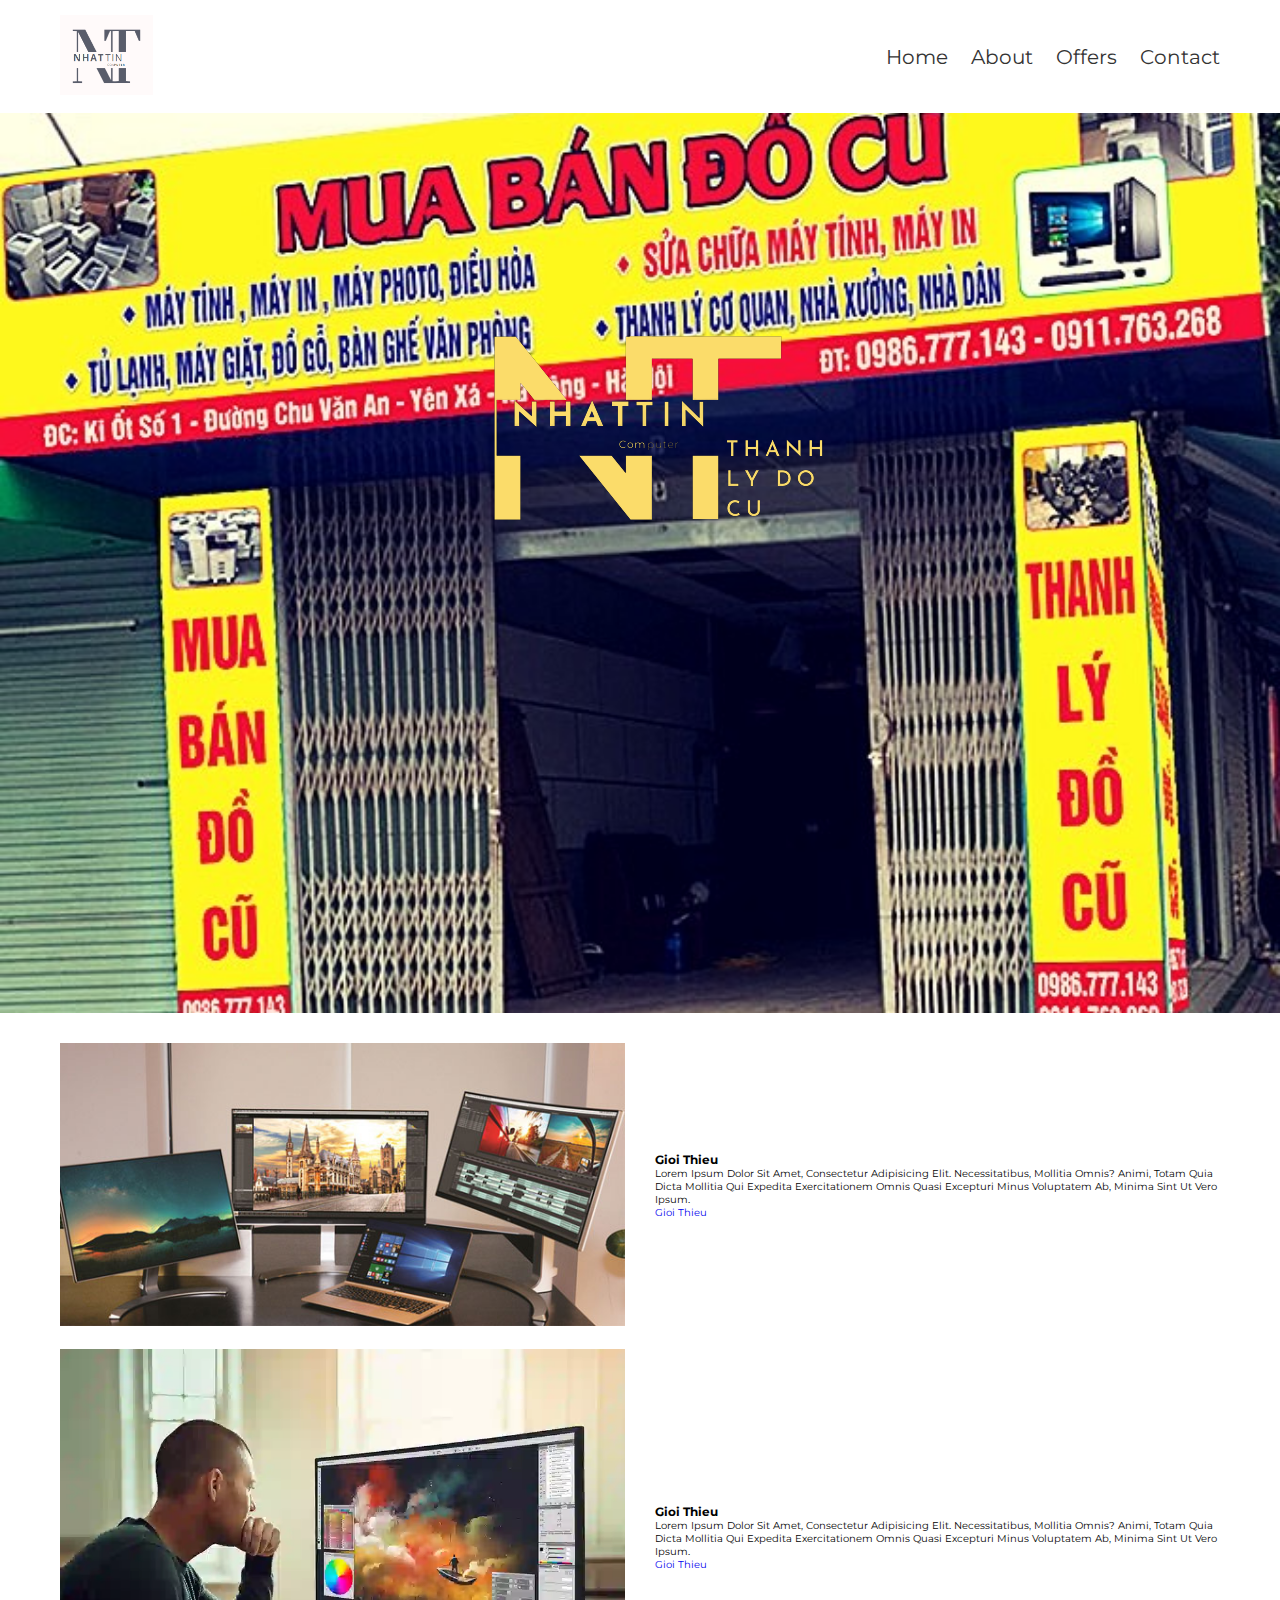
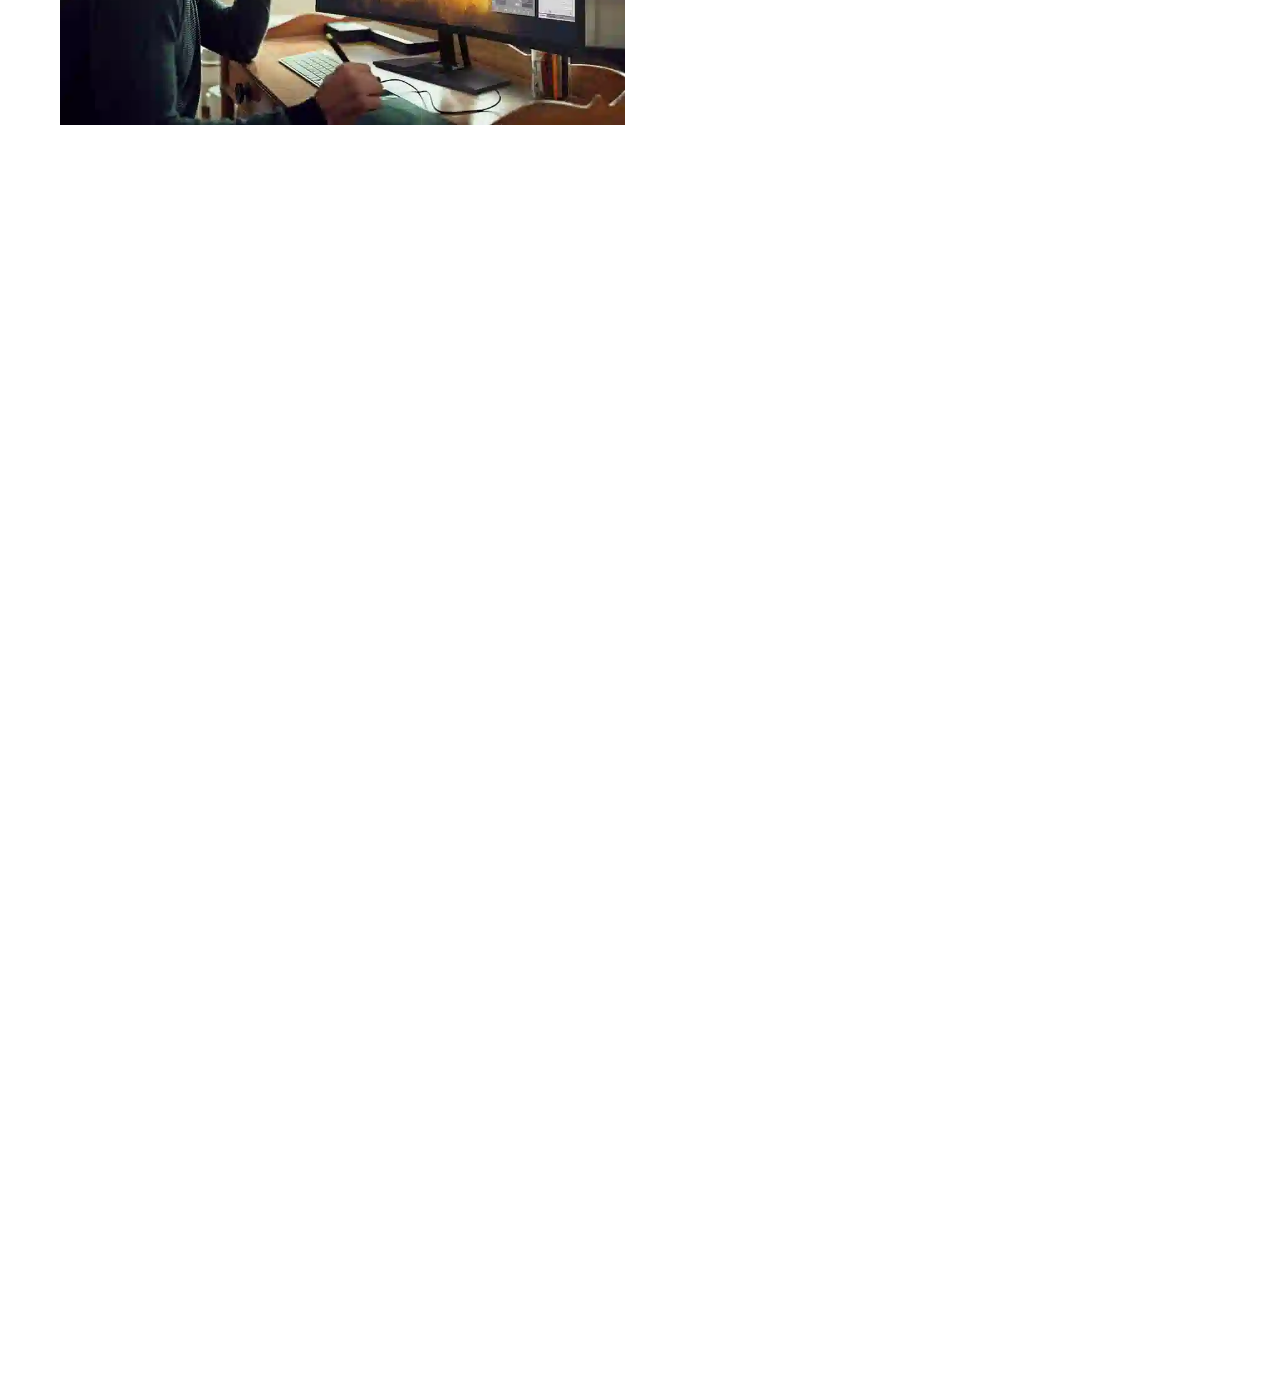
==== index.html @ a96bdae3 "ok" ====
<!DOCTYPE html>
<html lang="en">

<head>
    <meta charset="UTF-8">
    <meta name="viewport" content="width=device-width, initial-scale=1.0">
    <title>Trang chủ</title>
    <!-- custom css file link -->
    <link rel="stylesheet" href="css/style.css">
</head>

<body>
    <!-- header section starts -->

    <header class="header">
       <section class="flex">
        <a href="#home" class="logo"><img src="./img/logo2.PNG" alt=""></a>

        <nav class="navbar">
            <a href="#home">home</a>
            <a href="#about">about</a>
            <a href="#offers">offers</a>
            <a href="#contact">contact</a>

        </nav>

        <div id="menu-btn" class="fas fa-bars"></div>

       </section>

    </header>

    <!-- header section ends -->

    <!-- home section starts -->
<div class="home" id="home">
    <img src="img/logoNen1.png" class="home-img" alt="">
</div>
    <!-- home section ends -->

    <!-- about section starts -->
<section class="about" id="about">
<div class="flex">
    <div class="image">
        <img src="./img/maydohoa5.jpg" alt="">
    </div>
    <div class="content">
        <h3>Gioi thieu</h3>
        <p>Lorem ipsum dolor sit amet, consectetur adipisicing elit. Necessitatibus, mollitia omnis? Animi, totam quia dicta mollitia qui expedita exercitationem omnis quasi excepturi minus voluptatem ab, minima sint ut vero ipsum.</p>
        <a href="#" class="btn">Gioi thieu</a>
    </div>
</div>
<div class="flex">
    <div class="image">
        <img src="./img/maydohoa4.jpg" alt="">
    </div>
    <div class="content">
        <h3>Gioi thieu</h3>
        <p>Lorem ipsum dolor sit amet, consectetur adipisicing elit. Necessitatibus, mollitia omnis? Animi, totam quia dicta mollitia qui expedita exercitationem omnis quasi excepturi minus voluptatem ab, minima sint ut vero ipsum.</p>
        <a href="#" class="btn">Gioi thieu</a>
    </div>
</div>

</section>
    <!-- about section ends -->



















    <!-- custom js file link -->
    <script src="js/script.js"></script>
</body>

</html>
---- css/style.css ----
@import url('https://cdnjs.cloudflare.com/ajax/libs/font-awesome/6.4.2/css/all.min.css');
@import url('https://fonts.googleapis.com/css2?family=Montserrat:ital,wght@0,100;0,200;0,300;0,400;0,600;1,500&family=Poppins:wght@100;300;400;500;600&display=swap');

:root{
    --orange: #FF4600;
    --yellow: #FCB718;
    --black: #333;
    --white:#fff;
    --light-color: #666;
    --light-bg: #f4f4f4;
    --box-shadow:0 .5rem 1rem rgba(0,0,0, .1);
    --border: .1rem solid rgba(0,0,0,.3);
    --gradient:linear-gradient(90deg, var(--yellow), var(--orange));
    --gradient:linear-gradient(90deg, var(--orange), var(--yellow))
}

*{
    font-family: 'Montserrat', sans-serif;
    box-sizing: border-box;
    outline: none; border: none;
    text-decoration: none;
    margin: 0; padding: 0;
    text-transform: capitalize;
}

::selection{
    background-color: var(--black);
    color: var(--white);
}

html{
    font-size:  62.5%;
    scroll-behavior: smooth;
    scroll-padding-top: 9rem;
}

::-webkit-scrollbar{
    width: 1rem;
}

::-webkit-scrollbar-track{
    background-color: var(--white);
}
::-webkit-scrollbar-thumb{
    background-color: var(--black);
}

section{
    padding: 3rem 2rem;
    margin: 0 auto;
    max-width: 1200px;
}

body{
    height: 300rem;
}

.header{
    position: sticky;
    top: 0; left: 0; right: 0;
    z-index: 1000;
    background-color: var(--white);
}

.header.active{
    transition: .2s linear;
    box-shadow: var(--box-shadow);
}

.header .flex{
    padding-top: 1.5rem;
    padding-bottom: 1.5rem;
    display: flex;
    align-items: center;
    justify-content: space-between;
}
.header .flex .logo img{
    height: 8rem;
}

.header .flex .navbar a{
    margin-left: 2rem;
    font-size: 2rem;
    color: var(--black);
}

.header .flex .navbar a:hover{
    color: var(--orange);
}

#menu-btn{
    font-size: 2.5rem;
    cursor: pointer;
    color: var(--black);
    display: none;
}

.home{
    min-height: 100vh;
    background: url('/img/anhcuahang2.PNG') no-repeat;
    background-size: cover;
    background-position: center;
    text-align: center;
    padding: 2rem;
}
.home .home-img{
    margin-top: 5vh;
    transform-origin: .2s linear;
}
.about .flex{
    display: flex;
    flex-wrap: wrap;
    gap: 3rem;
    align-items: center;
}

.about .flex:last-child{
    flex-wrap: wrap-reverse;
    margin-top: 2rem;
}

.about .flex .image{
    flex: 1 1 40rem;
}
.about .flex .image img{
    width: 100%;
}

.about .flex .content{
    flex: 1 1 40rem;
}

















/* media queries */
@media(max-width:991px){
    html{
        font-size:  55%;
    }

    .home .home-img{
        width: 100%;
    }
}
@media(max-width:768px){

    #menu-btn{
        display: inline-block;
        transition: .2s linear;
    }

    #menu-btn.fa-times{
        transform: rotate(90deg);
    }

    .header .flex{
        position: relative;
    }
    .header .flex .navbar{
        position: absolute;
        top: 99%; left: 0; right: 0;
        background-color: var(--white);
        border-top: var(--border);
        border-bottom: var(--border);
        clip-path: polygon(0 0, 100% 0, 100% 0, 0 0);
        transition: .2s linear;
    }

    .header .flex .navbar.active{
        clip-path: polygon(0 0, 100% 0, 100% 100%, 0 100%);
    }
    .header .flex .navbar a{
        display: block;
        margin: 2rem;
    }

    .home{
        min-height:  85vh;
    }
}

@media(max-width:450px){
    html{
        font-size: 50%;
    }
    .home{
        min-height:  55vh;
    }
}
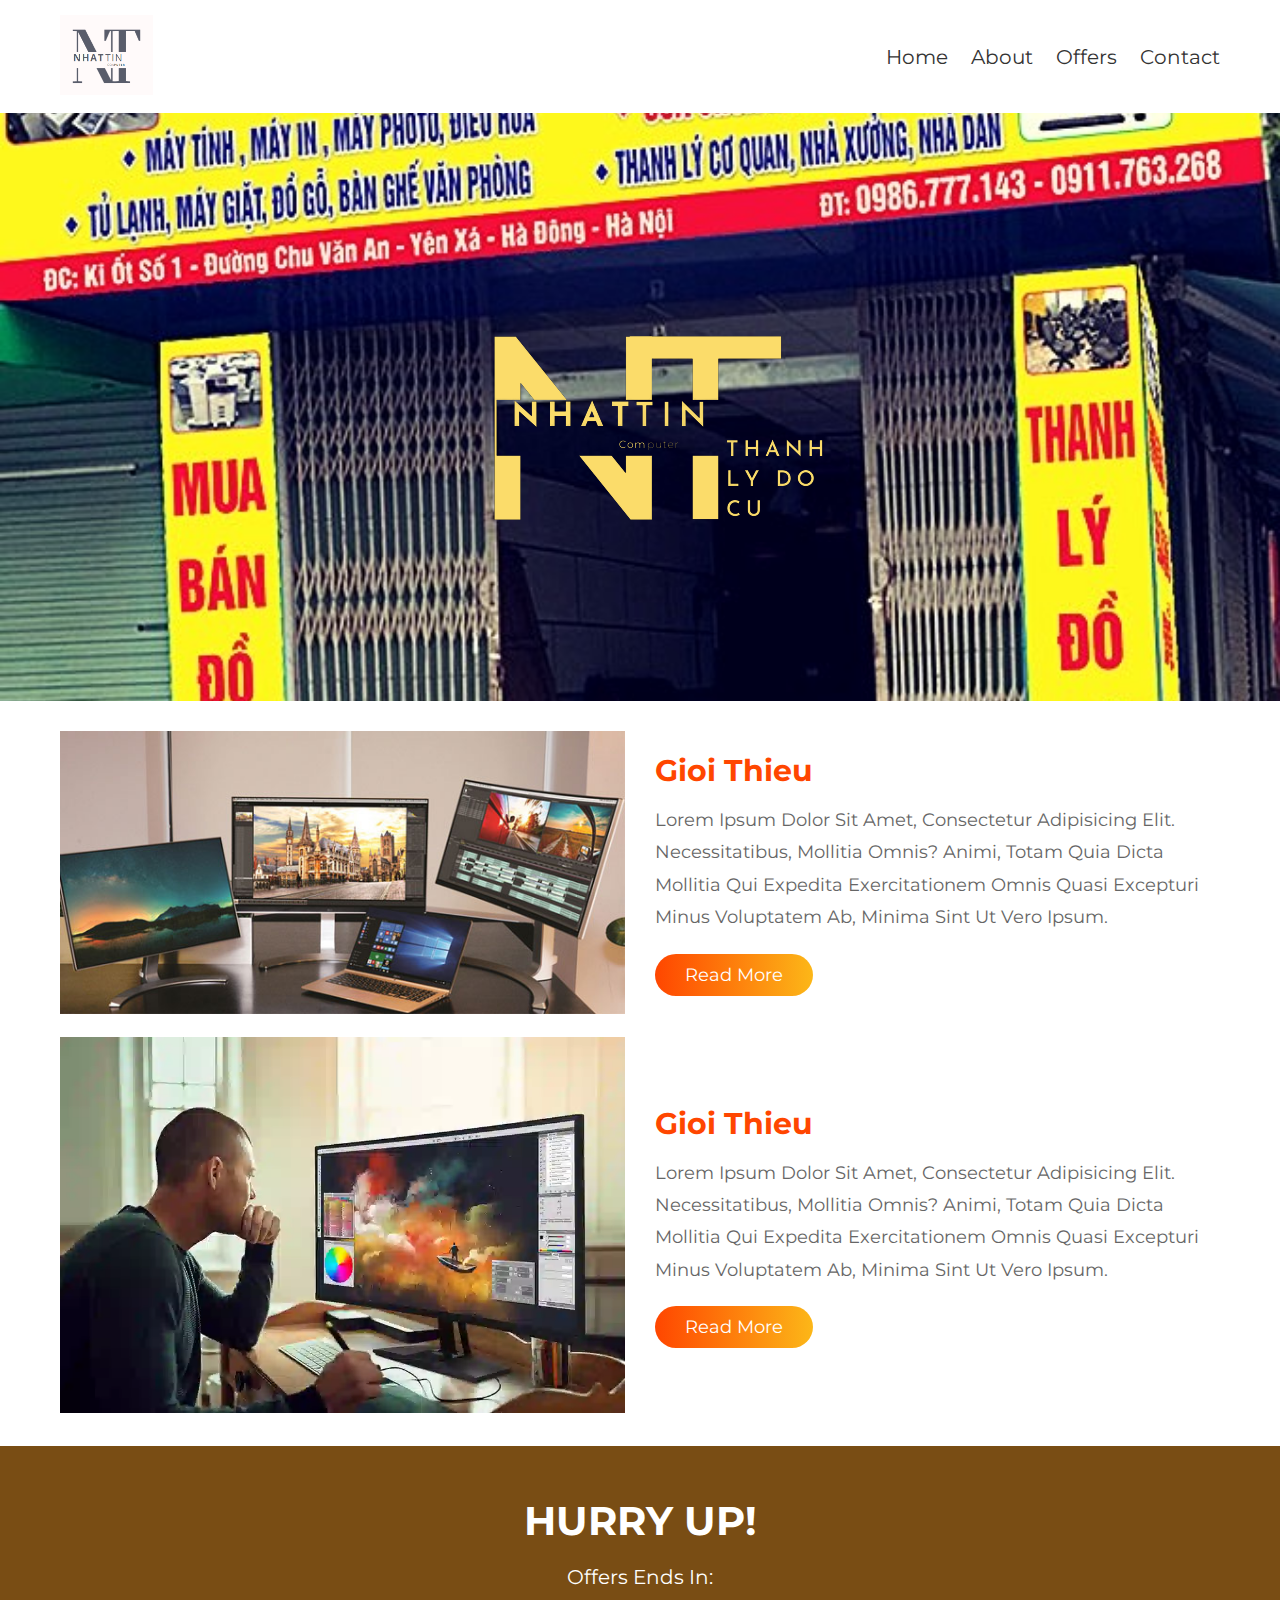
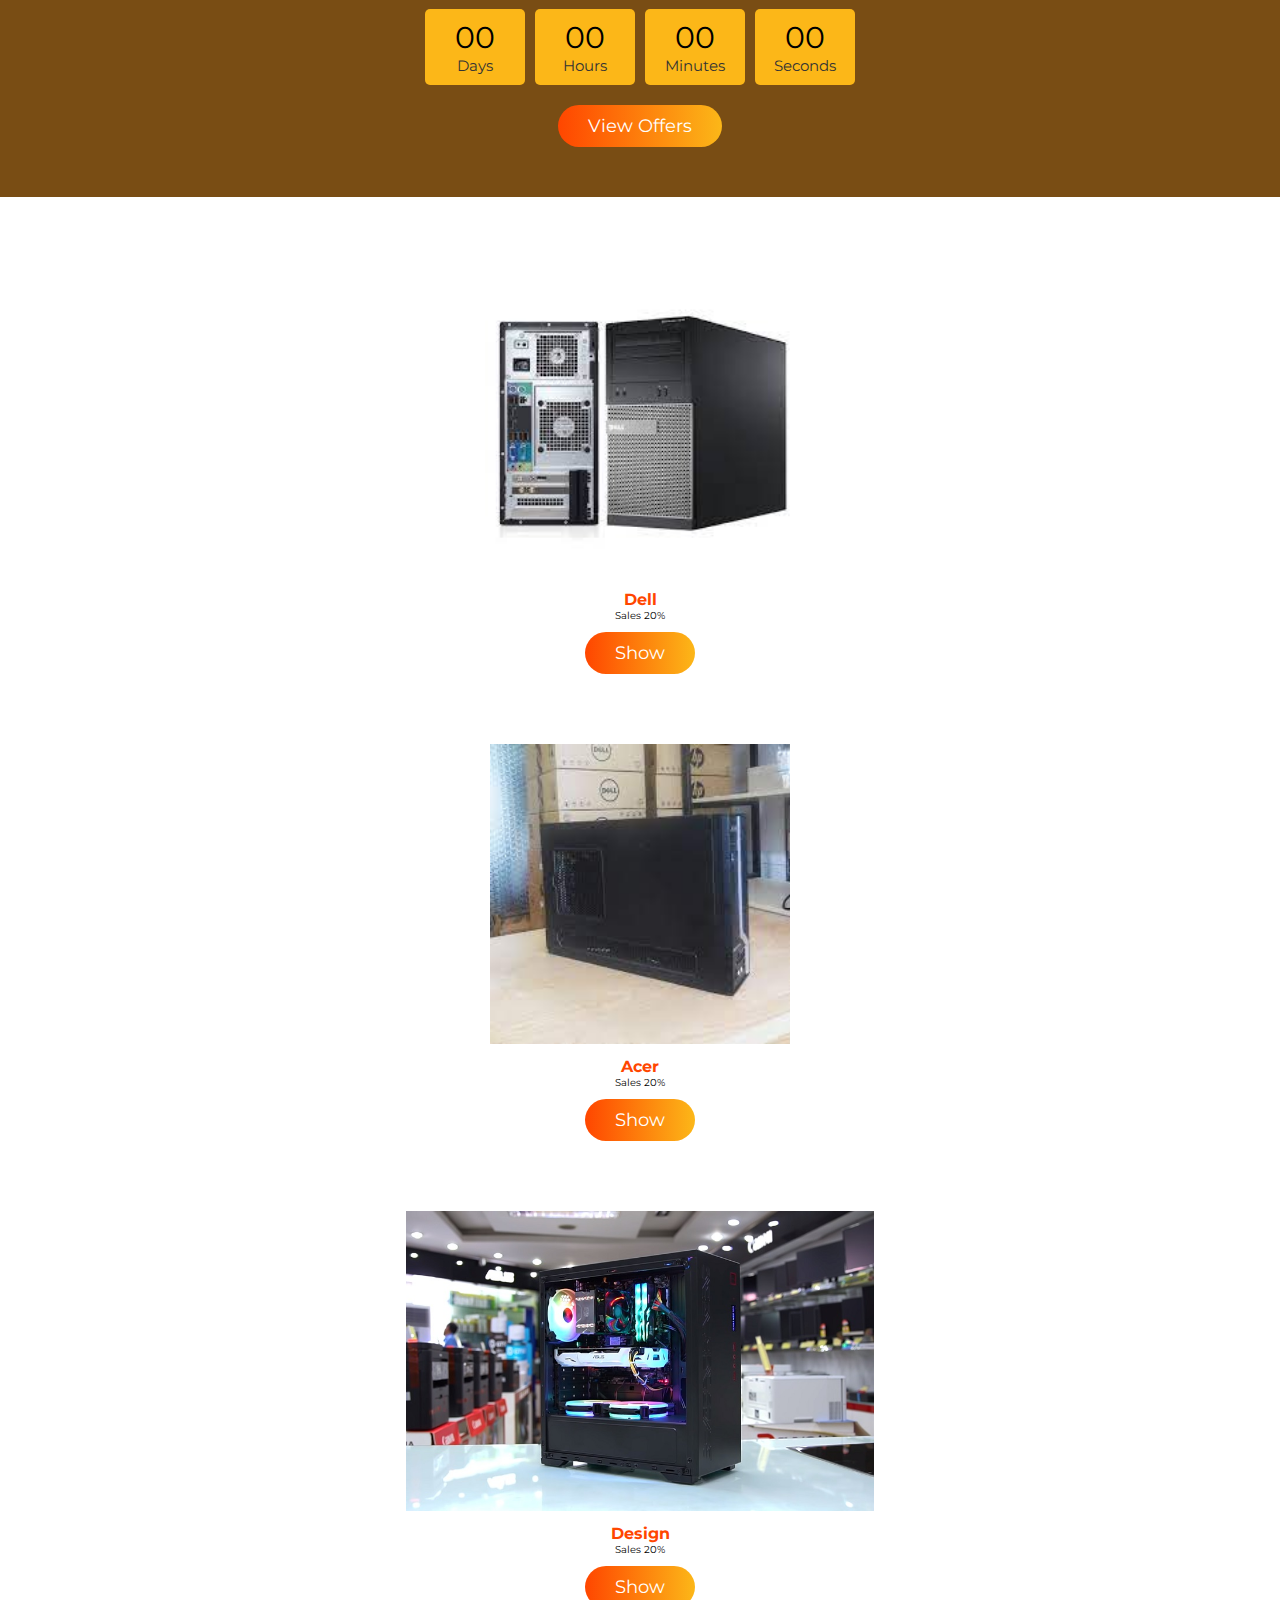
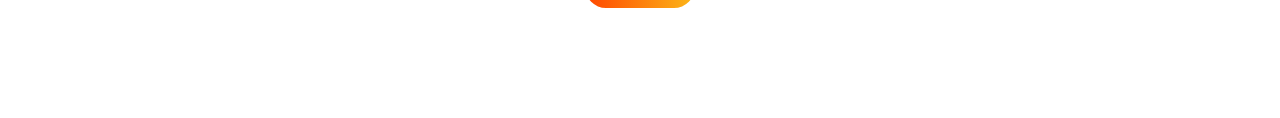
==== commit f42409df: "ok" ====
--- a/index.html
+++ b/index.html
@@ -13,56 +13,119 @@
     <!-- header section starts -->
 
     <header class="header">
-       <section class="flex">
-        <a href="#home" class="logo"><img src="./img/logo2.PNG" alt=""></a>
+        <section class="flex">
+            <a href="#home" class="logo"><img src="./img/logo2.PNG" alt=""></a>
 
-        <nav class="navbar">
-            <a href="#home">home</a>
-            <a href="#about">about</a>
-            <a href="#offers">offers</a>
-            <a href="#contact">contact</a>
+            <nav class="navbar">
+                <a href="#home">home</a>
+                <a href="#about">about</a>
+                <a href="#offers">offers</a>
+                <a href="#contact">contact</a>
 
-        </nav>
+            </nav>
 
-        <div id="menu-btn" class="fas fa-bars"></div>
+            <div id="menu-btn" class="fas fa-bars"></div>
 
-       </section>
+        </section>
 
     </header>
 
     <!-- header section ends -->
 
     <!-- home section starts -->
-<div class="home" id="home">
-    <img src="img/logoNen1.png" class="home-img" alt="">
-</div>
+    <div class="home" id="home">
+        <a href="https://www.facebook.com/profile.php?id=100088288512773" target="_blank"><img src="img/logoNen1.png"
+                class="home-img" alt=""></a>
+    </div>
     <!-- home section ends -->
 
     <!-- about section starts -->
-<section class="about" id="about">
-<div class="flex">
-    <div class="image">
-        <img src="./img/maydohoa5.jpg" alt="">
+    <section class="about" id="about">
+        <div class="flex">
+            <div class="image">
+                <img src="./img/maydohoa5.jpg" alt="">
+            </div>
+            <div class="content">
+                <h3>Gioi thieu</h3>
+                <p>Lorem ipsum dolor sit amet, consectetur adipisicing elit. Necessitatibus, mollitia omnis? Animi,
+                    totam quia dicta mollitia qui expedita exercitationem omnis quasi excepturi minus voluptatem ab,
+                    minima sint ut vero ipsum.</p>
+                <a href="#" class="btn">read more</a>
+            </div>
+        </div>
+        <div class="flex">
+            <div class="image">
+                <img src="./img/maydohoa4.jpg" alt="">
+            </div>
+            <div class="content">
+                <h3>Gioi thieu</h3>
+                <p>Lorem ipsum dolor sit amet, consectetur adipisicing elit. Necessitatibus, mollitia omnis? Animi,
+                    totam quia dicta mollitia qui expedita exercitationem omnis quasi excepturi minus voluptatem ab,
+                    minima sint ut vero ipsum.</p>
+                <a href="#" class="btn">read more</a>
+            </div>
+        </div>
+
+    </section>
+    <!-- about section ends -->
+
+    <!-- count down section starts -->
+    <div class="offer-countdown">
+        <section class="content">
+            <h3>Hurry up!</h3>
+            <p>offers ends in: </p>
+            <div class="flex">
+                <div class="box">
+                    <div class="count" id="day">00</div>
+                    <span>days</span>
+                </div>
+                <div class="box">
+                    <div class="count" id="hour">00</div>
+                    <span>hours</span>
+                </div>
+                <div class="box">
+                    <div class="count" id="minute">00</div>
+                    <span>minutes</span>
+                </div>
+                <div class="box">
+                    <div class="count" id="second">00</div>
+                    <span>seconds</span>
+                </div>
+            </div>
+            <a href="#offers" class="btn"> View offers</a>
+        </section>
     </div>
-    <div class="content">
-        <h3>Gioi thieu</h3>
-        <p>Lorem ipsum dolor sit amet, consectetur adipisicing elit. Necessitatibus, mollitia omnis? Animi, totam quia dicta mollitia qui expedita exercitationem omnis quasi excepturi minus voluptatem ab, minima sint ut vero ipsum.</p>
-        <a href="#" class="btn">Gioi thieu</a>
-    </div>
-</div>
-<div class="flex">
-    <div class="image">
-        <img src="./img/maydohoa4.jpg" alt="">
-    </div>
-    <div class="content">
-        <h3>Gioi thieu</h3>
-        <p>Lorem ipsum dolor sit amet, consectetur adipisicing elit. Necessitatibus, mollitia omnis? Animi, totam quia dicta mollitia qui expedita exercitationem omnis quasi excepturi minus voluptatem ab, minima sint ut vero ipsum.</p>
-        <a href="#" class="btn">Gioi thieu</a>
-    </div>
-</div>
 
-</section>
-    <!-- about section ends -->
+    <!-- count down section ends -->
+
+    <!-- offers section starts -->
+    <section class="offers" id="offers">
+        <section class="products-slider">
+            <div>
+                <div class="box">
+                    <img src="./img/maydell2.jpg" alt="">
+                    <h3>Dell</h3>
+                    <p>sales 20%</p>
+                    <a href="#" class="btn">show</a>
+                </div>
+
+                <div class="box">
+                    <img src="./img/mayacer2.jpg" alt="">
+                    <h3>Acer</h3>
+                    <p>sales 20%</p>
+                    <a href="#" class="btn">show</a>
+                </div>
+                <div class="box">
+                    <img src="./img/maydohoa1.jpg" alt="">
+                    <h3>Design</h3>
+                    <p>sales 20%</p>
+                    <a href="#" class="btn">show</a>
+                </div>
+            </div>
+        </section>
+    </section>
+
+    <!-- offers section ends -->
 
 
 
--- a/css/style.css
+++ b/css/style.css
@@ -55,6 +55,19 @@
     height: 300rem;
 }
 
+.btn{
+    margin-top:  1rem;
+    display: inline-block;
+    cursor: pointer;
+    padding: 1rem 3rem;
+    background: var(--gradient);
+    border-radius: 5rem;
+    font-size: 1.8rem;
+    color: var(--white) ;
+}
+.btn:hover{
+    background: var(--light-color) ;
+}
 .header{
     position: sticky;
     top: 0; left: 0; right: 0;
@@ -96,7 +109,7 @@
 }
 
 .home{
-    min-height: 100vh;
+    min-height: 50vh;
     background: url('/img/anhcuahang2.PNG') no-repeat;
     background-size: cover;
     background-position: center;
@@ -129,6 +142,93 @@
 .about .flex .content{
     flex: 1 1 40rem;
 }
+
+.about .flex .content h3{
+    font-size: 3rem;
+    color: var(--orange);
+    margin-bottom: .5rem;
+}
+
+.about .flex .content p{
+    padding: 1rem 0;
+    font-size:  1.8rem;
+    color: var(--light-color);
+    line-height: 1.8;
+}
+
+.offer-countdown{
+    background-color:rgb(121, 77, 20) ;
+    background-size: cover;
+    background-position: center;
+    padding: 2rem 0;
+}
+
+.offer-countdown .content{
+    text-align:  center;
+}
+
+.offer-countdown .content h3{
+    text-transform: uppercase;
+    font-size:  4rem;
+    color: var(--white) ;
+    margin-bottom: 1rem;
+}
+
+.offer-countdown .content p{
+    font-size:  2rem;
+    color: var(--white);
+    padding: 1rem 0;
+}
+.offer-countdown .content .flex{
+    display: flex;
+    justify-content: center;
+    gap: 1rem;
+    margin:  1rem 0;
+}
+
+.offer-countdown .content .flex .box{
+    width:  10rem;
+    border-radius:  .5rem;
+    background-color: var(--yellow);
+    padding:  1rem;
+}
+.offer-countdown .content .flex .box .count{
+    font-size: 3rem;
+    color: -- var(--black);
+}
+
+.offer-countdown .content .flex .box span{
+    font-size: 1.5rem;
+    color: var(--black);
+}
+
+.offers .products-slider .box{
+    text-align: center;
+    padding: 2rem;
+    margin-bottom: 3rem;
+    overflow: hidden;
+    user-select: none;
+}
+.offers .products-slider .box img{
+    height: 30rem;
+    width:  100%;
+    object-fit: contain;
+    transition: .2s linear;
+    margin-bottom: 1rem;
+}
+
+.offers .products-slider .box:hover img{
+    transform: scale(1.1);
+}
+
+.offers .products-slider .box h3{
+    font-size:  1.6rem;
+    color: var(--orange);
+
+}
+
+
+
 
 
 
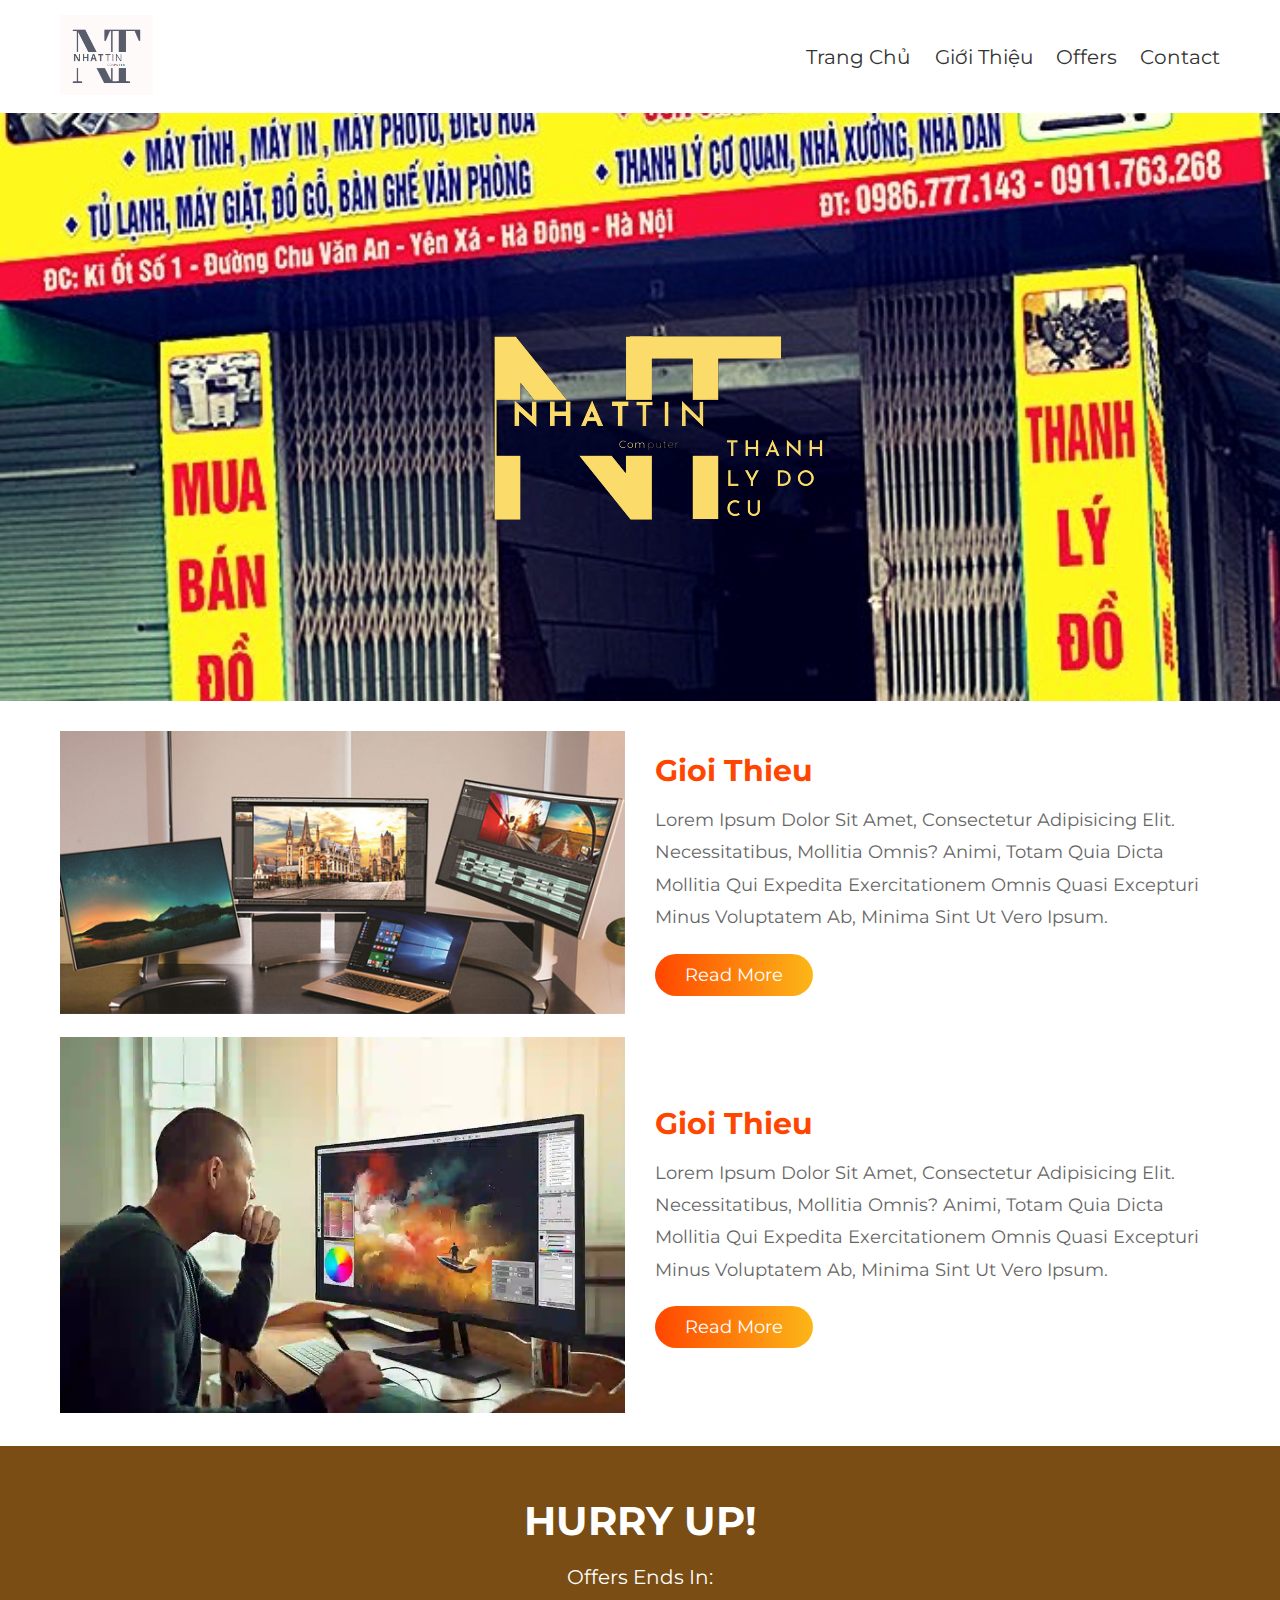
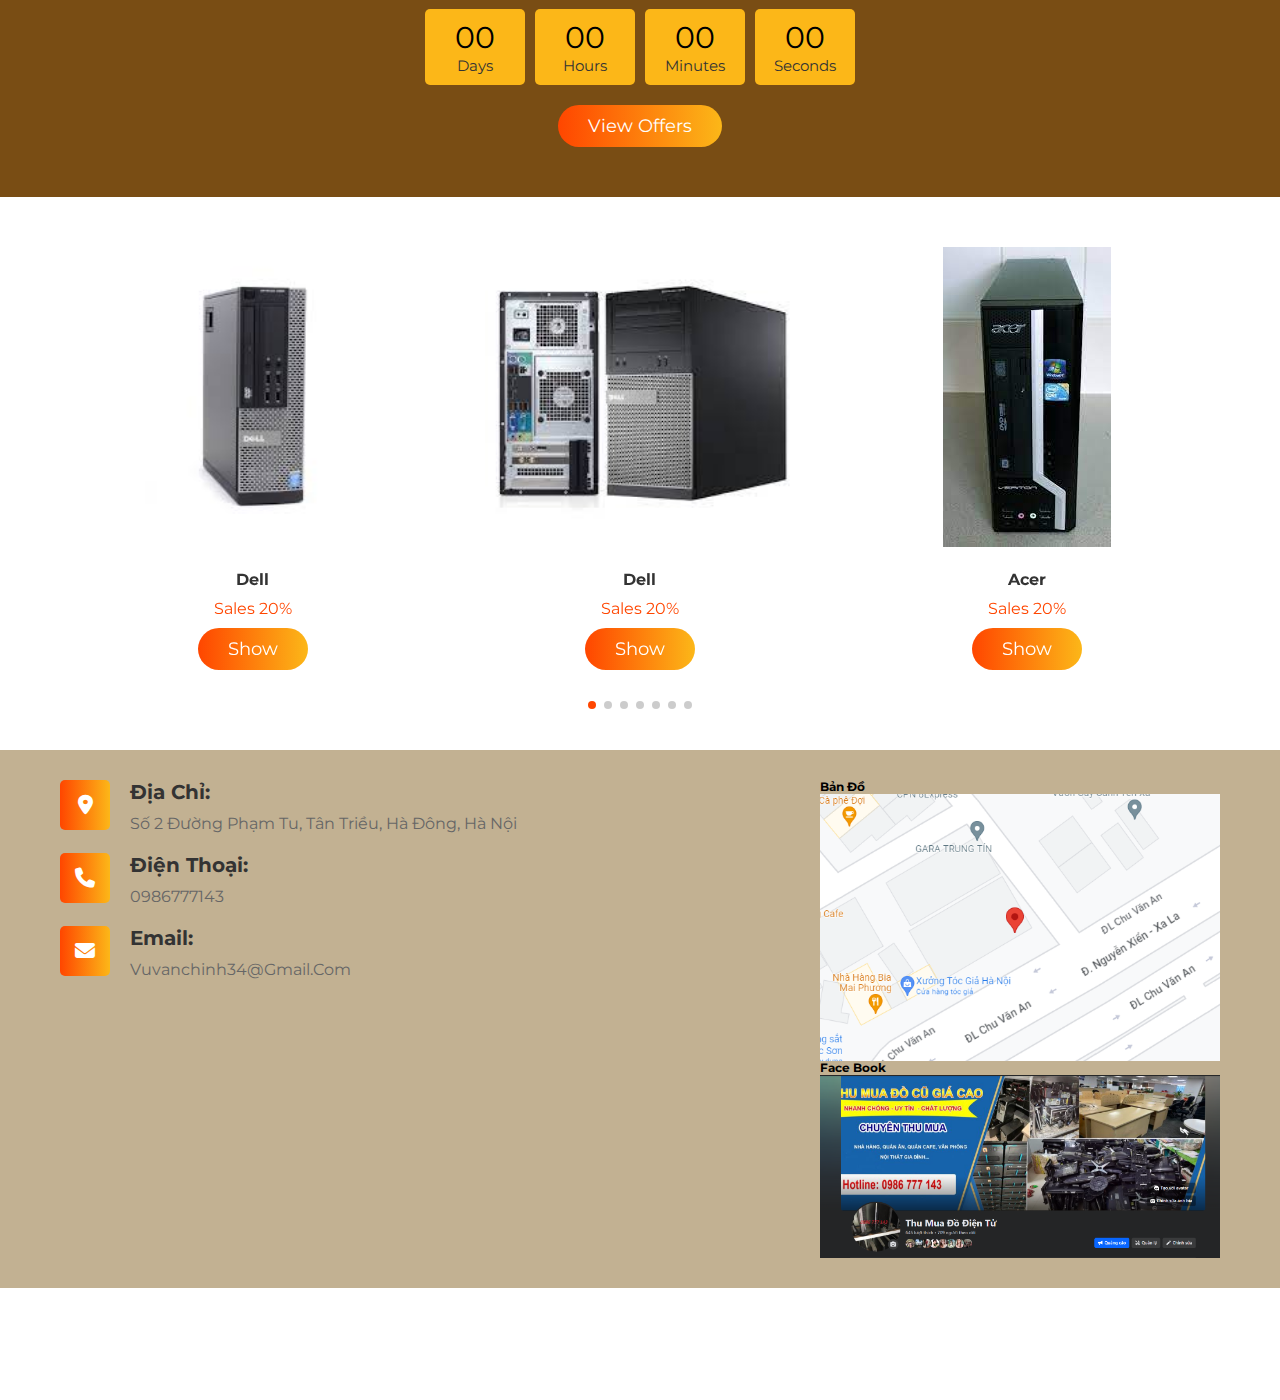
==== commit 131f1b05: "ok" ====
--- a/index.html
+++ b/index.html
@@ -5,7 +5,9 @@
     <meta charset="UTF-8">
     <meta name="viewport" content="width=device-width, initial-scale=1.0">
     <title>Trang chủ</title>
+
     <!-- custom css file link -->
+    <link rel="stylesheet" href="https://cdn.jsdelivr.net/npm/swiper@11/swiper-bundle.min.css" />
     <link rel="stylesheet" href="css/style.css">
 </head>
 
@@ -14,11 +16,11 @@
 
     <header class="header">
         <section class="flex">
-            <a href="#home" class="logo"><img src="./img/logo2.PNG" alt=""></a>
+            <a href="./index.html" class="logo"><img src="./img/logo2.PNG" alt=""></a>
 
             <nav class="navbar">
-                <a href="#home">home</a>
-                <a href="#about">about</a>
+                <a href="#home">Trang chủ </a>
+                <a href="./gioithieu.html">Giới thiệu</a>
                 <a href="#offers">offers</a>
                 <a href="#contact">contact</a>
 
@@ -100,32 +102,100 @@
 
     <!-- offers section starts -->
     <section class="offers" id="offers">
-        <section class="products-slider">
-            <div>
-                <div class="box">
+
+        <div class="swiper products-slider">
+
+            <div class="swiper-wrapper">
+
+                <div class="swiper-slide box">
+                    <img src="./img/maydell1.jpg" alt="">
+                    <h3>Dell</h3>
+                    <p>sales 20%</p>
+                    <a href="#" class="btn">show</a>
+                </div>
+                <div class="swiper-slide box">
                     <img src="./img/maydell2.jpg" alt="">
                     <h3>Dell</h3>
                     <p>sales 20%</p>
                     <a href="#" class="btn">show</a>
                 </div>
-
-                <div class="box">
+                <div class="swiper-slide box">
+                    <img src="./img/mayacer1.jpg" alt="">
+                    <h3>Acer</h3>
+                    <p>sales 20%</p>
+                    <a href="#" class="btn">show</a>
+                </div>
+                <div class="swiper-slide box">
                     <img src="./img/mayacer2.jpg" alt="">
                     <h3>Acer</h3>
                     <p>sales 20%</p>
                     <a href="#" class="btn">show</a>
                 </div>
-                <div class="box">
+                <div class="swiper-slide box">
                     <img src="./img/maydohoa1.jpg" alt="">
                     <h3>Design</h3>
                     <p>sales 20%</p>
                     <a href="#" class="btn">show</a>
                 </div>
-            </div>
+                <div class="swiper-slide box">
+                    <img src="./img/maydohoa2.jpg" alt="">
+                    <h3>Design</h3>
+                    <p>sales 20%</p>
+                    <a href="#" class="btn">show</a>
+                </div>
+                <div class="swiper-slide box">
+                    <img src="./img/maygame1.jpg" alt="">
+                    <h3>Gaming</h3>
+                    <p>sales 20%</p>
+                    <a href="#" class="btn">show</a>
+                </div>
+            </div>
+            <div class="swiper-pagination"></div>
+        </div>
+    </section>
+
+    <!-- offers section ends -->
+
+    <!-- contact section starts -->
+    <div class="contact-container">
+        <section class="row">
+            <div class="info-container">
+                <div class="box">
+                    <i class="fas fa-map-marker-alt"></i>
+                    <div>
+                        <h3>Địa chỉ:</h3>
+                        <p>Số 2 Đường Phạm Tu, Tân Triều, Hà Đông, Hà Nội </p>
+                    </div>
+                </div>
+                <div class="box">
+                    <i class="fas fa-phone"></i>
+                    <div>
+                        <h3>Điện thoại:</h3>
+                        <p>0986777143 </p>
+                    </div>
+                </div>
+                <div class="box">
+                    <i class="fas fa-envelope"></i>
+                    <div>
+                        <h3>Email:</h3>
+                        <p>vuvanchinh34@gmail.com</p>
+                    </div>
+                </div>
+            </div>
+            <footer action="" method="post">
+                <div class="footer">
+                    <h3>Bản đồ</h3>
+                    <a href="https://maps.app.goo.gl/PVyD3UGSCwwxdnuL7" target="_blank"><img src="./img/bando.PNG"
+                            alt=""></a>
+                    <h3>Face book</h3>
+                    <a href="https://www.facebook.com/profile.php?id=100088288512773" target="_blank"><img
+                            src="./img/fanpage.PNG" alt=""></a>
+                </div>
+            </footer>
         </section>
-    </section>
-
-    <!-- offers section ends -->
+    </div>
+    <!-- contact section ends -->
+
 
 
 
@@ -146,6 +216,7 @@
 
 
     <!-- custom js file link -->
+    <script src="https://cdn.jsdelivr.net/npm/swiper@11/swiper-bundle.min.js"></script>
     <script src="js/script.js"></script>
 </body>
 
--- a/css/style.css
+++ b/css/style.css
@@ -223,10 +223,81 @@
 
 .offers .products-slider .box h3{
     font-size:  1.6rem;
+    color: var(--black);
+    margin:  1rem 0;
+}
+
+.offers .products-slider .box p{
+    font-size:  1.6rem;
     color: var(--orange);
-
-}
-
+}
+
+.swiper-pagination-bullet-active{
+    background: var(--orange)
+}
+.contact-container{
+    background-color: rgb(194, 177, 146);
+    background-size: cover;
+    background-position: center;
+    background-attachment: fixed;
+}
+.contact-container .row{
+    display: flex;
+    flex-wrap: wrap;
+    gap: 2rem;
+}
+
+.contact-container .row .info-container{
+    flex: 1 1 30rem;
+}
+
+.contact-container .row .info-container .box{
+    display: flex;
+    gap: 2rem;
+}
+.contact-container .row .info-container .box i{
+    height: 5rem;
+    width: 5rem;
+    line-height: 4.9rem;
+    font-size: 2rem;
+    color: var(--white);
+    background: var(--gradient);
+    border-radius: .5rem;
+    text-align: center;
+}
+.contact-container .row .info-container .box:nth-child(2){
+    margin: 2rem 0;
+}
+
+.contact-container .row .info-container .box h3{
+    font-size: 2rem;
+    margin-bottom: .5rem;
+    color: var(--black);
+}
+.contact-container .row .info-container .box p{
+    font-size: 1.6rem;
+    color: var(--light-color);
+    padding-top: .5rem;
+}
+.footer{
+    width: 40rem;
+    height: auto;
+    overflow: hidden;
+}
+
+.footer img{
+    width: 100%;
+    height: 100%;
+    display: block;
+}
+
+
+.contact-container .row form{
+    flex: 1 1 50rem;
+}
+.introduction p{
+    font-size: medium;
+}
 
 
 
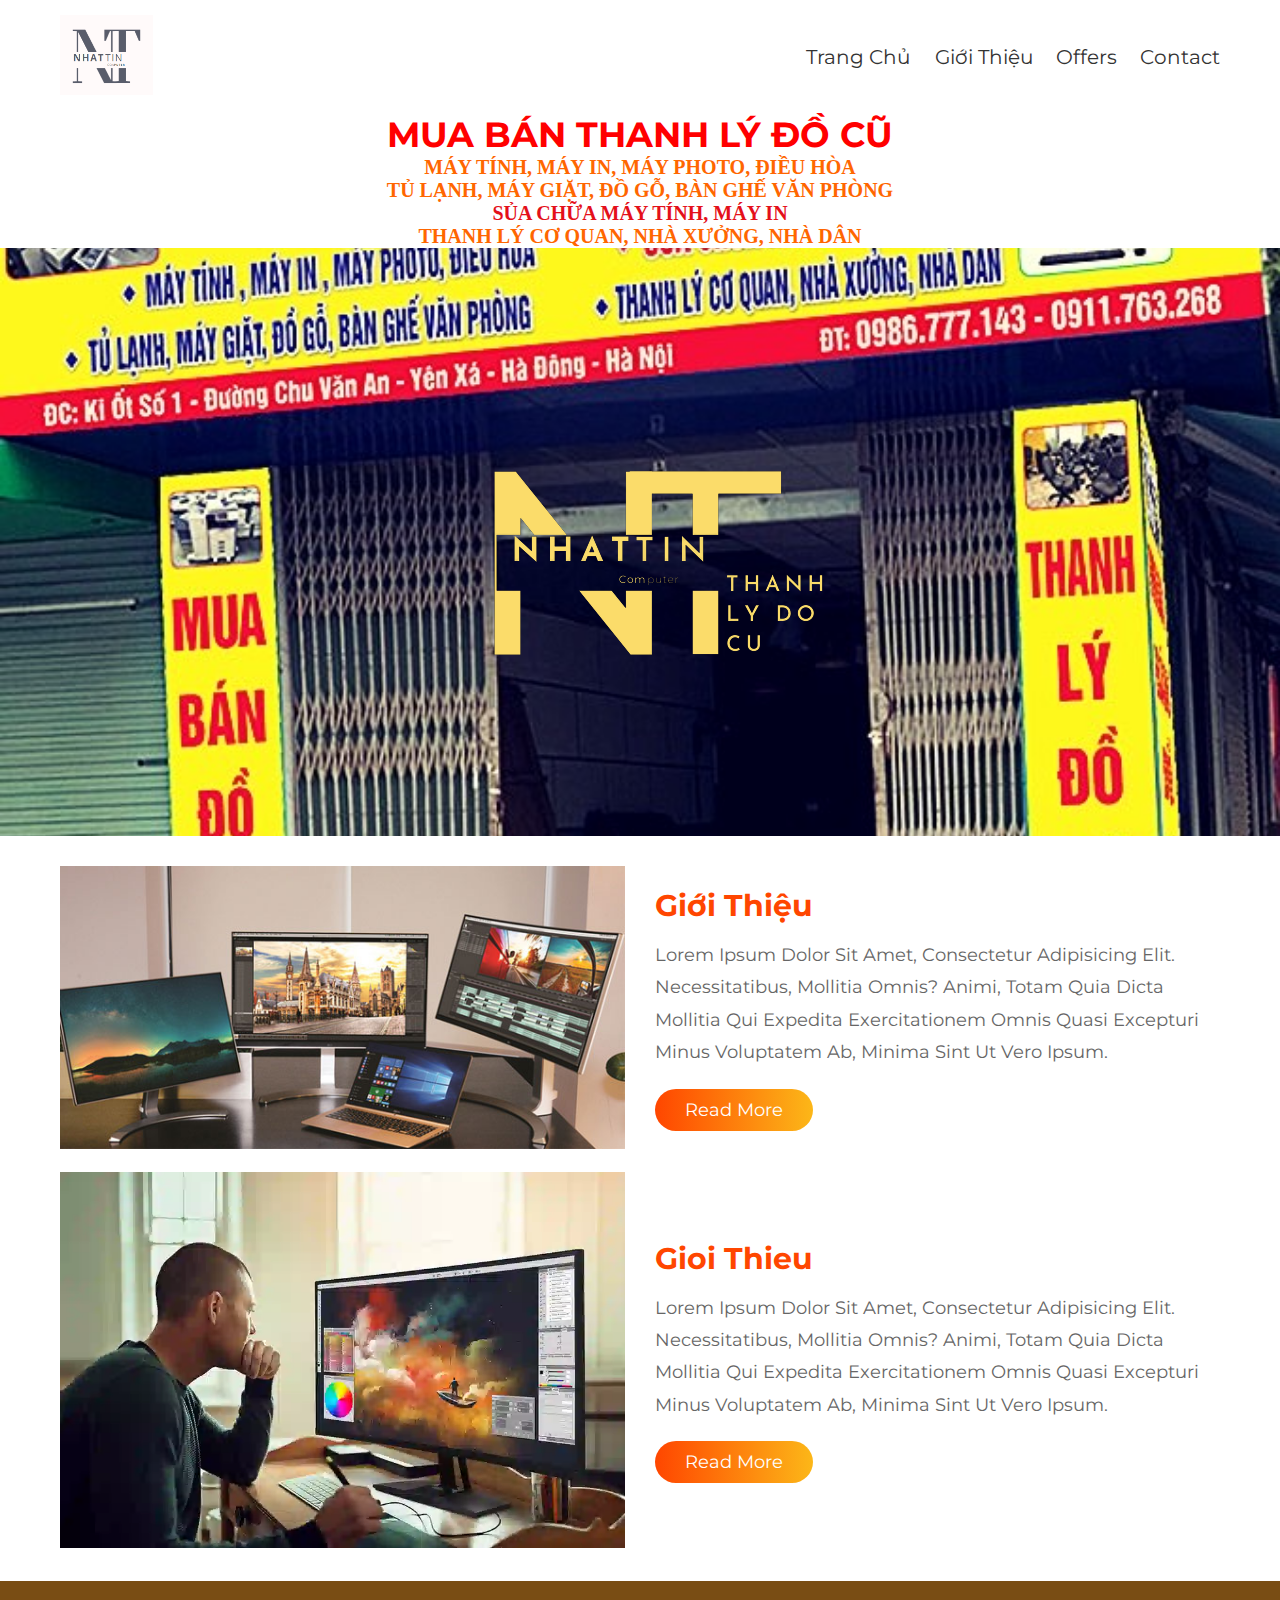
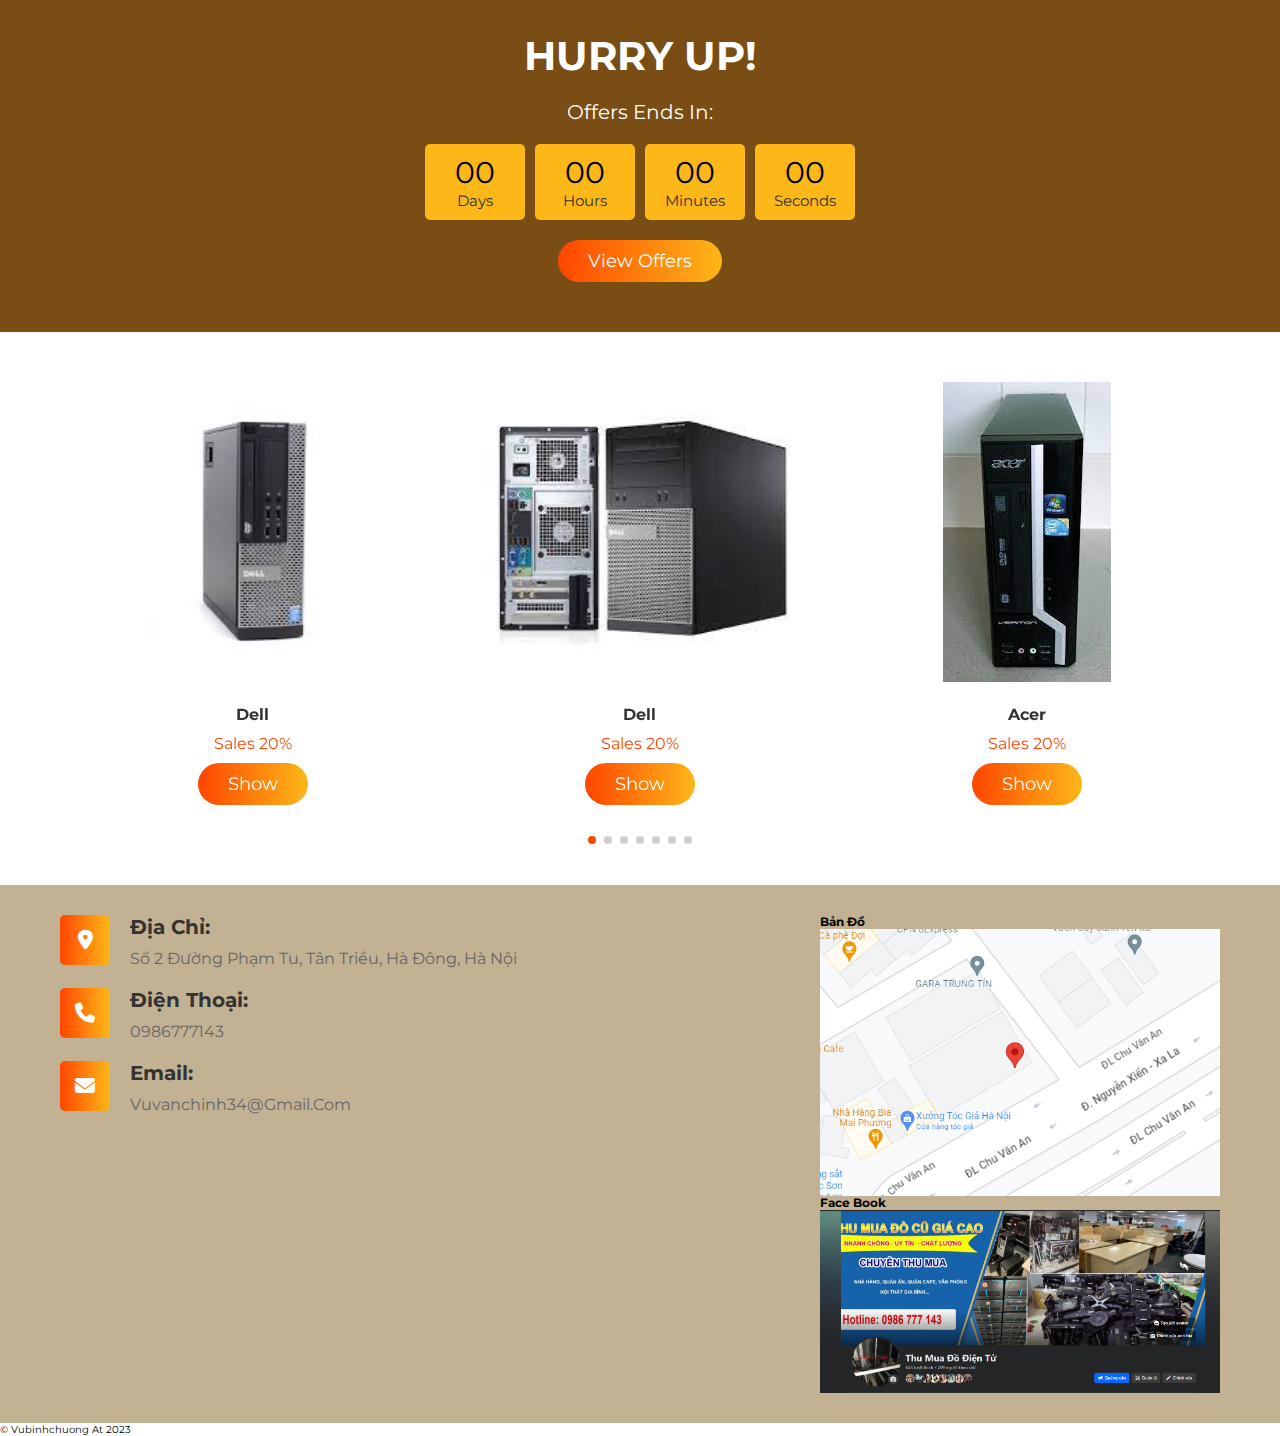
==== commit 09d5bbdf: "ok" ====
--- a/index.html
+++ b/index.html
@@ -31,6 +31,29 @@
         </section>
 
     </header>
+    <div id="col-1285807229" class="col hide-for-small medium-8 small-12 large-8">
+    <div class="col-inner">
+
+
+
+         <p style="text-align: center;"><span
+                style="font-family: tahoma, arial, helvetica, sans-serif; font-size: 350%;"><strong><span
+                        style="color: #ff0000;">MUA BÁN THANH LÝ ĐỒ CŨ
+                    </span></strong></span></p>
+        <p style="text-align: center;"><span
+                style="color: #ff6600;"><strong><span
+                        style="font-size: 200%; font-family: 'times new roman', times, serif;">MÁY TÍNH, MÁY IN, MÁY PHOTO, ĐIỀU HÒA
+                        </span></strong></span><br><span
+                style="color: #ff6600;"><strong><span
+                        style="font-size: 200%; font-family: 'times new roman', times, serif;">TỦ LẠNH, MÁY GIẶT, ĐỒ GỖ, BÀN GHẾ VĂN PHÒNG</span></strong></span><br><span
+                style="color: #e4101a;"><strong><span
+                        style="font-size: 200%; font-family: 'times new roman', times, serif;">SỦA CHỮA MÁY TÍNH, MÁY IN</span></strong></span><br><span
+                        style="color: #ff6600;"><strong><span
+                                style="font-size: 200%; font-family: 'times new roman', times, serif;">THANH LÝ CƠ QUAN, NHÀ XƯỞNG, NHÀ DÂN</span></strong></span></p>
+
+    </div>
+</div>
+    
 
     <!-- header section ends -->
 
@@ -46,6 +69,18 @@
         <div class="flex">
             <div class="image">
                 <img src="./img/maydohoa5.jpg" alt="">
+            </div>
+            <div class="content">
+                <h3>Giới thiệu</h3>
+                <p>Lorem ipsum dolor sit amet, consectetur adipisicing elit. Necessitatibus, mollitia omnis? Animi,
+                    totam quia dicta mollitia qui expedita exercitationem omnis quasi excepturi minus voluptatem ab,
+                    minima sint ut vero ipsum.</p>
+                <a href="#" class="btn">read more</a>
+            </div>
+        </div>
+        <div class="flex">
+            <div class="image">
+                <img src="./img/maydohoa4.jpg" alt="">
             </div>
             <div class="content">
                 <h3>Gioi thieu</h3>
@@ -55,18 +90,6 @@
                 <a href="#" class="btn">read more</a>
             </div>
         </div>
-        <div class="flex">
-            <div class="image">
-                <img src="./img/maydohoa4.jpg" alt="">
-            </div>
-            <div class="content">
-                <h3>Gioi thieu</h3>
-                <p>Lorem ipsum dolor sit amet, consectetur adipisicing elit. Necessitatibus, mollitia omnis? Animi,
-                    totam quia dicta mollitia qui expedita exercitationem omnis quasi excepturi minus voluptatem ab,
-                    minima sint ut vero ipsum.</p>
-                <a href="#" class="btn">read more</a>
-            </div>
-        </div>
 
     </section>
     <!-- about section ends -->
@@ -180,8 +203,11 @@
                         <h3>Email:</h3>
                         <p>vuvanchinh34@gmail.com</p>
                     </div>
-                </div>
-            </div>
+                </div><br><br>
+
+            </div>
+
+
             <footer action="" method="post">
                 <div class="footer">
                     <h3>Bản đồ</h3>
@@ -191,7 +217,9 @@
                     <a href="https://www.facebook.com/profile.php?id=100088288512773" target="_blank"><img
                             src="./img/fanpage.PNG" alt=""></a>
                 </div>
+                <hr>
             </footer>
+            
         </section>
     </div>
     <!-- contact section ends -->
@@ -218,6 +246,7 @@
     <!-- custom js file link -->
     <script src="https://cdn.jsdelivr.net/npm/swiper@11/swiper-bundle.min.js"></script>
     <script src="js/script.js"></script>
+    <span>&copy; vubinhchuong at 2023</span>
 </body>
 
 </html>